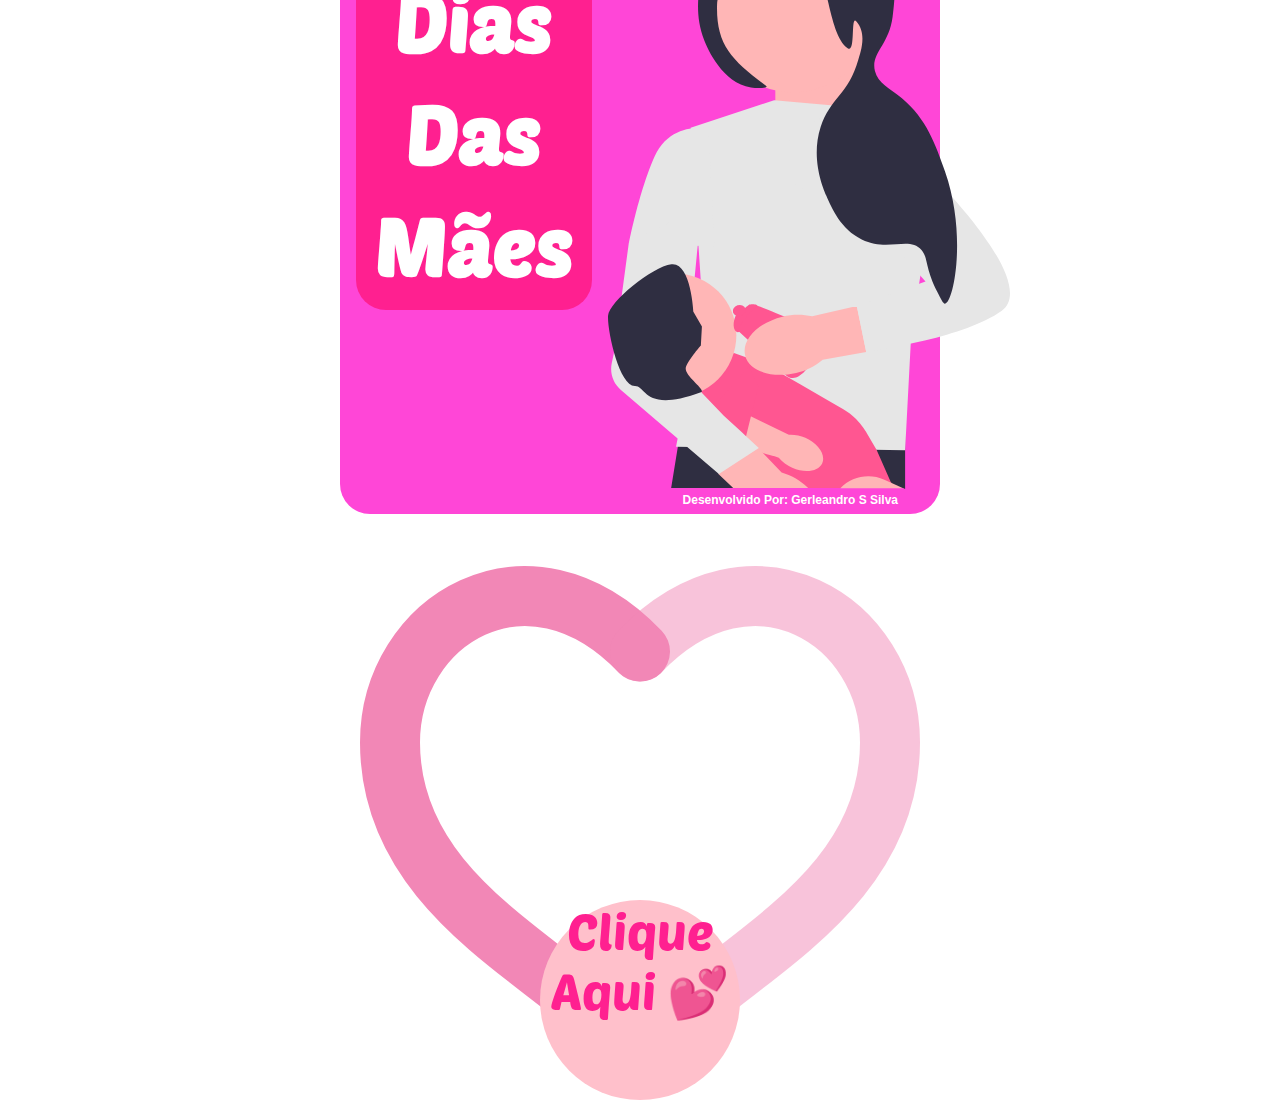
==== index.html @ ae4b70b3 "first commit" ====
<!DOCTYPE html>
<html lang="en">
<head>
    <meta charset="UTF-8">
    <meta name="viewport" content="width=device-width, initial-scale=1.0">
    <title>Feliz Dias Das Mães</title>
    <link rel="stylesheet" href="style.css">
</head>
<body>
    
    <div class="container">
        <h2 class="title">Feliz Dias Das Mães</h2>
        
        <div class="box1">
            <img src="imagens/undraw_baby_re_fr9r.svg" alt="">
            <P>Desenvolvido Por: Gerleandro S Silva</P>
        </div>
    </div>
    <img class="heart" src="imagens/heart-svgrepo-com.svg" alt="">
    <a href="carta.html">Clique aqui 💕</a>
</body>
</html>
---- style.css ----
@import url('https://fonts.googleapis.com/css2?family=Poetsen+One&display=swap');


* {
    margin:0;
    padding:0;
    box-sizing: border-box;
}

body {
    display: flex;
    justify-content: center;
    align-items: center;
    flex-direction: column;
    width: 100vw;
    height: 100vh;
    overflow: hidden;

    
}

p {
    color: #fff;
    font-family: Arial, Helvetica, sans-serif;
    font-weight: bold;
    font-size: 12px;
    text-align: end;
    margin: 0 10px 0 0;
}

.container {
    display: flex;
    justify-content: center;
    align-items: start;
    width: 600px;
    height: 100%;
    background-color: rgb(255, 70, 215);
    padding: 1rem;
    border-radius: 0 0 30px 30px; 

}

.title {
    font-family: "Poetsen One", sans-serif;
    font-size: 5em;
    width: 300px;
    height:auto;
    padding: 10px;
    padding-top: 50px;
    border-radius: 0 0 30px 30px; 
    text-align: center;
    color: #fff;
    line-height: 1.4em;
    background-color: rgb(255, 32, 144);
}

.box1 {
    height: 600px;
    width:300px;
    margin:5em 1em 1em 1em;
}

.heart {
    width: 600px;
}

a {
    position: absolute;
    top: 900px;
    border-radius: 10rem ;
    background-color: pink;
    font-family: "Poetsen One", sans-serif;
    color:rgb(255, 32, 144);
    font-size: 50px;
    text-transform: capitalize;
    border:none;
    width: 200px;
    height: 200px;
    text-decoration: none;
    text-align: center;
}
a:hover {
    transition: 1s;
    transform: scale(1.9);
}
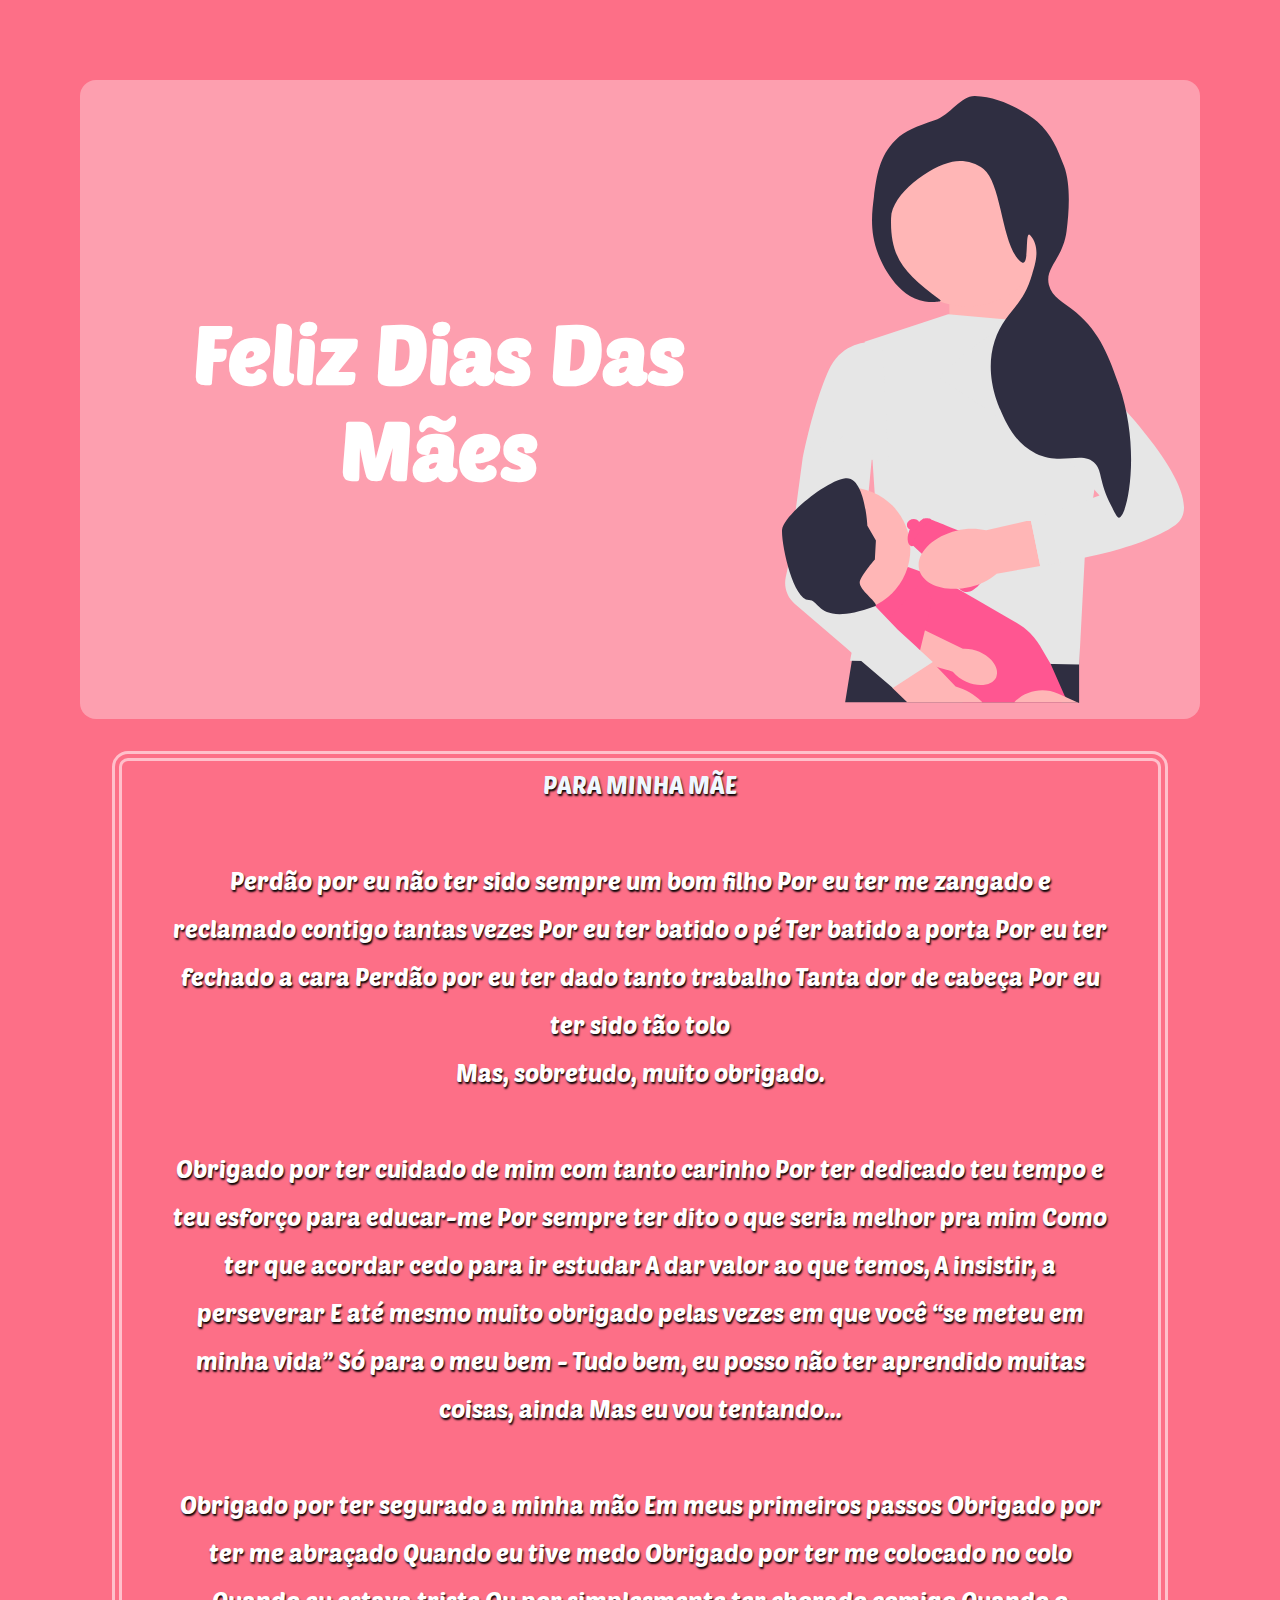
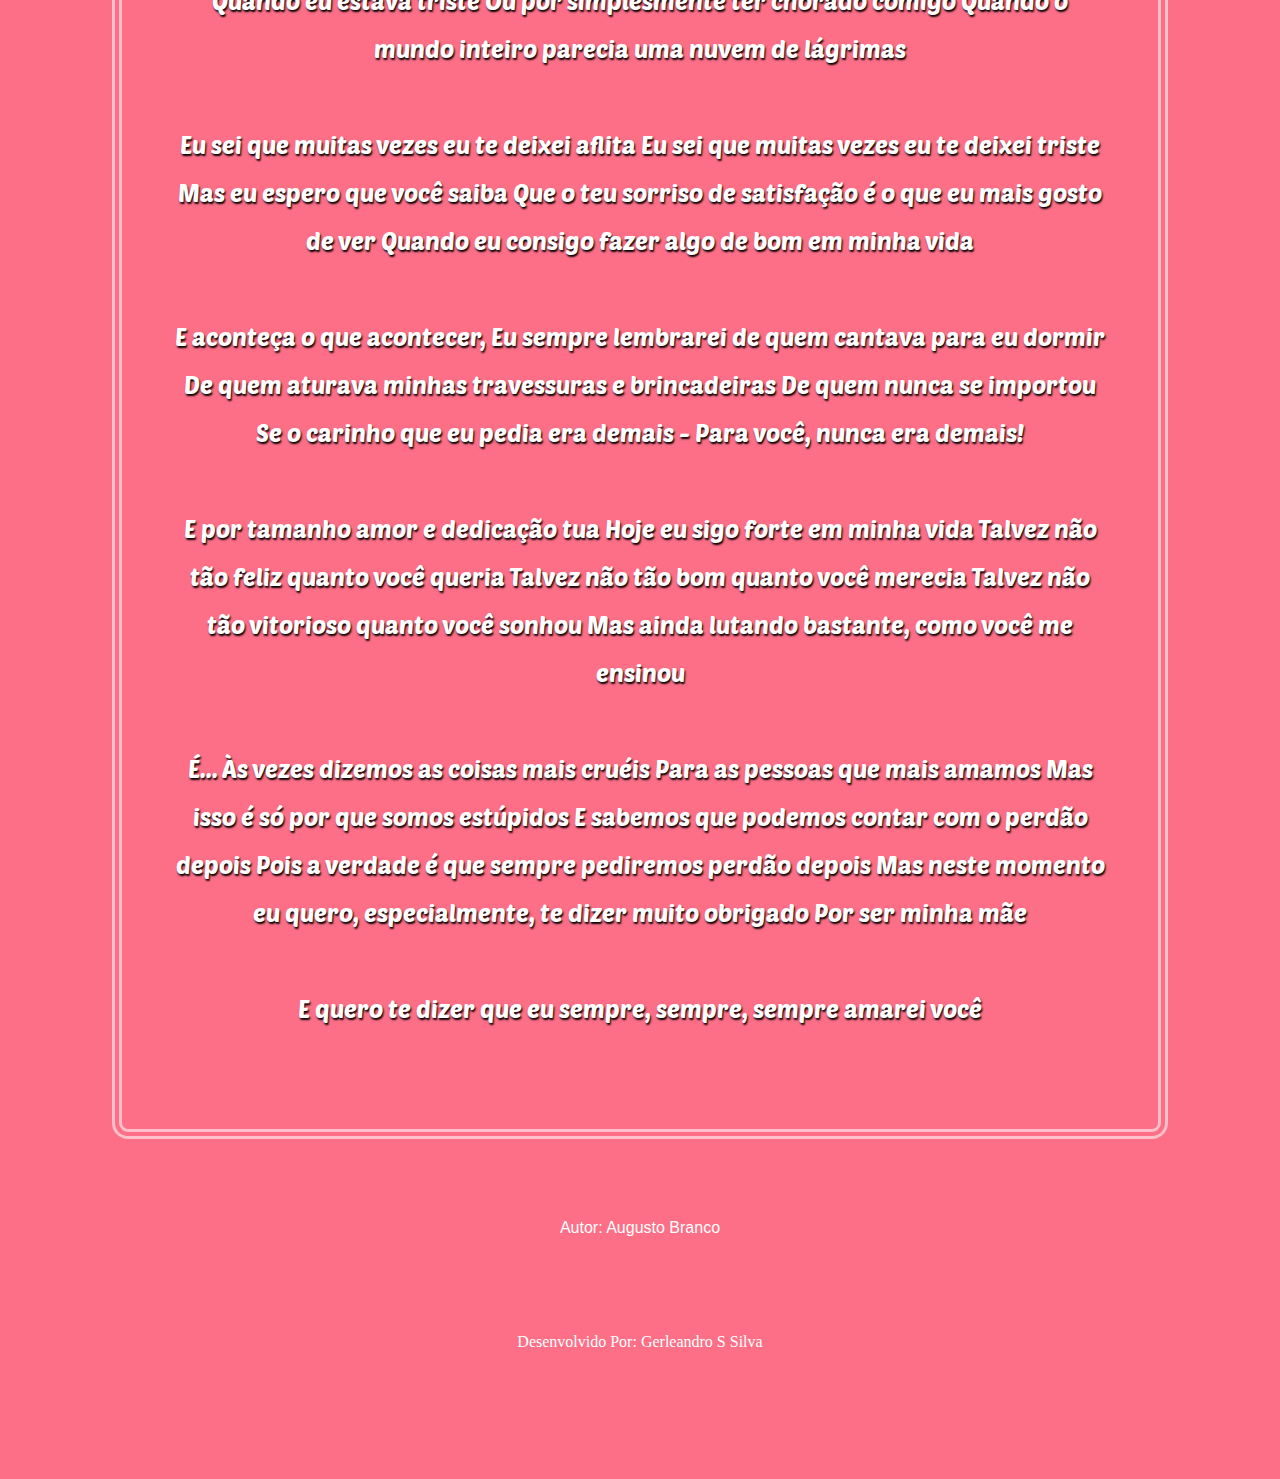
==== commit 6f9666c4: "site-2.0" ====
--- a/index.html
+++ b/index.html
@@ -9,14 +9,98 @@
 <body>
     
     <div class="container">
-        <h2 class="title">Feliz Dias Das Mães</h2>
+        
         
         <div class="box1">
+            <h2 class="title">Feliz Dias Das Mães</h2>
             <img src="imagens/undraw_baby_re_fr9r.svg" alt="">
-            <P>Desenvolvido Por: Gerleandro S Silva</P>
+            
         </div>
+        
     </div>
-    <img class="heart" src="imagens/heart-svgrepo-com.svg" alt="">
-    <a href="carta.html">Clique aqui 💕</a>
+    <div class="carta">
+        <article>PARA MINHA MÃE
+
+            <p>
+                Perdão por eu não ter sido sempre um bom filho
+                Por eu ter me zangado e reclamado contigo tantas vezes
+                Por eu ter batido o pé
+                Ter batido a porta
+                Por eu ter fechado a cara
+                Perdão por eu ter dado tanto trabalho
+                Tanta dor de cabeça
+                Por eu ter sido tão tolo
+                <br>
+            Mas, sobretudo, muito obrigado.
+            </p>
+          
+            <p>
+                Obrigado por ter cuidado de mim com tanto carinho
+                Por ter dedicado teu tempo e teu esforço para educar-me
+                Por sempre ter dito o que seria melhor pra mim
+                Como ter que acordar cedo para ir estudar
+                A dar valor ao que temos,
+                A insistir, a perseverar
+                E até mesmo muito obrigado pelas vezes em que você “se meteu em minha vida”
+                Só para o meu bem
+                - Tudo bem, eu posso não ter aprendido muitas coisas, ainda
+                Mas eu vou tentando...
+            </p>
+            
+            <p>
+                Obrigado por ter segurado a minha mão
+                Em meus primeiros passos
+                Obrigado por ter me abraçado
+                Quando eu tive medo
+                Obrigado por ter me colocado no colo
+                Quando eu estava triste
+                Ou por simplesmente ter chorado comigo
+                Quando o mundo inteiro parecia uma nuvem de lágrimas
+            </p>
+           <p>
+               
+               Eu sei que muitas vezes eu te deixei aflita
+               Eu sei que muitas vezes eu te deixei triste
+               Mas eu espero que você saiba
+               Que o teu sorriso de satisfação é o que eu mais gosto de ver
+               Quando eu consigo fazer algo de bom em minha vida
+           </p>
+            
+            <p>
+                E aconteça o que acontecer,
+                Eu sempre lembrarei de quem cantava para eu dormir
+                De quem aturava minhas travessuras e brincadeiras
+                De quem nunca se importou
+                Se o carinho que eu pedia era demais
+                - Para você, nunca era demais!
+            </p>
+           <p>
+               
+               E por tamanho amor e dedicação tua
+               Hoje eu sigo forte em minha vida
+               Talvez não tão feliz quanto você queria
+               Talvez não tão bom quanto você merecia
+               Talvez não tão vitorioso quanto você sonhou
+               Mas ainda lutando bastante, como você me ensinou
+           </p>
+            
+            <p>
+                É... Às vezes dizemos as coisas mais cruéis
+                Para as pessoas que mais amamos
+                Mas isso é só por que somos estúpidos
+                E sabemos que podemos contar com o perdão depois
+                Pois a verdade é que sempre pediremos perdão depois
+                Mas neste momento eu quero, especialmente, te dizer muito obrigado
+                Por ser minha mãe
+            </p>
+            <p>
+                E quero te dizer que eu sempre,
+                sempre, sempre
+                amarei você
+            </p></article><br>
+            
+     </div>
+     <p class="autor">Autor: Augusto Branco</p>
+    <P>Desenvolvido Por: Gerleandro S Silva</P>
 </body>
 </html>--- a/style.css
+++ b/style.css
@@ -8,78 +8,73 @@
 }
 
 body {
+    background-color: #ffffff;
+}
+
+p {
+   color: #fff;
+}
+
+.container {
+    background-color: rgb(253, 159, 175);
+    width: 100%;
+    border-radius: 1rem;
+}
+
+.title {
+    font-family: "Poetsen One", sans-serif;
+    font-size: 5em;
+    color: white;
+}
+
+.box1 {
+   display: flex;
+   align-items: center;
+   padding: 1em;
+}
+
+
+* {
+    margin: 0;
+    padding: 0;
+    box-sizing: border-box;
+}
+
+body {
+    text-align: center;
     display: flex;
     justify-content: center;
     align-items: center;
     flex-direction: column;
     width: 100vw;
-    height: 100vh;
-    overflow: hidden;
+    background-color: rgb(253, 111, 135);
+    padding: 5rem;
+    overflow-x: hidden;
+}
 
-    
+.carta {
+    display: flex;
+    justify-content: center;
+    align-items: center;
+    flex-direction: column;
+    margin: 2rem;
+    line-height: 3rem;
+    border: 10px double pink;
+    border-radius: 1rem;
+}
+
+.carta > article {
+    font-family: "Poetsen One", sans-serif;
+    color:aliceblue;
+    text-shadow: 1px 2px 2px black;
+    font-size: 24px;
 }
 
 p {
-    color: #fff;
-    font-family: Arial, Helvetica, sans-serif;
-    font-weight: bold;
-    font-size: 12px;
-    text-align: end;
-    margin: 0 10px 0 0;
+    margin: 3rem;
 }
 
-.container {
-    display: flex;
-    justify-content: center;
-    align-items: start;
-    width: 600px;
-    height: 100%;
-    background-color: rgb(255, 70, 215);
-    padding: 1rem;
-    border-radius: 0 0 30px 30px; 
-
+.autor {
+    color: white;
+    font-family: Arial, Helvetica, sans-serif;
 }
-
-.title {
-    font-family: "Poetsen One", sans-serif;
-    font-size: 5em;
-    width: 300px;
-    height:auto;
-    padding: 10px;
-    padding-top: 50px;
-    border-radius: 0 0 30px 30px; 
-    text-align: center;
-    color: #fff;
-    line-height: 1.4em;
-    background-color: rgb(255, 32, 144);
-}
-
-.box1 {
-    height: 600px;
-    width:300px;
-    margin:5em 1em 1em 1em;
-}
-
-.heart {
-    width: 600px;
-}
-
-a {
-    position: absolute;
-    top: 900px;
-    border-radius: 10rem ;
-    background-color: pink;
-    font-family: "Poetsen One", sans-serif;
-    color:rgb(255, 32, 144);
-    font-size: 50px;
-    text-transform: capitalize;
-    border:none;
-    width: 200px;
-    height: 200px;
-    text-decoration: none;
-    text-align: center;
-}
-a:hover {
-    transition: 1s;
-    transform: scale(1.9);
-}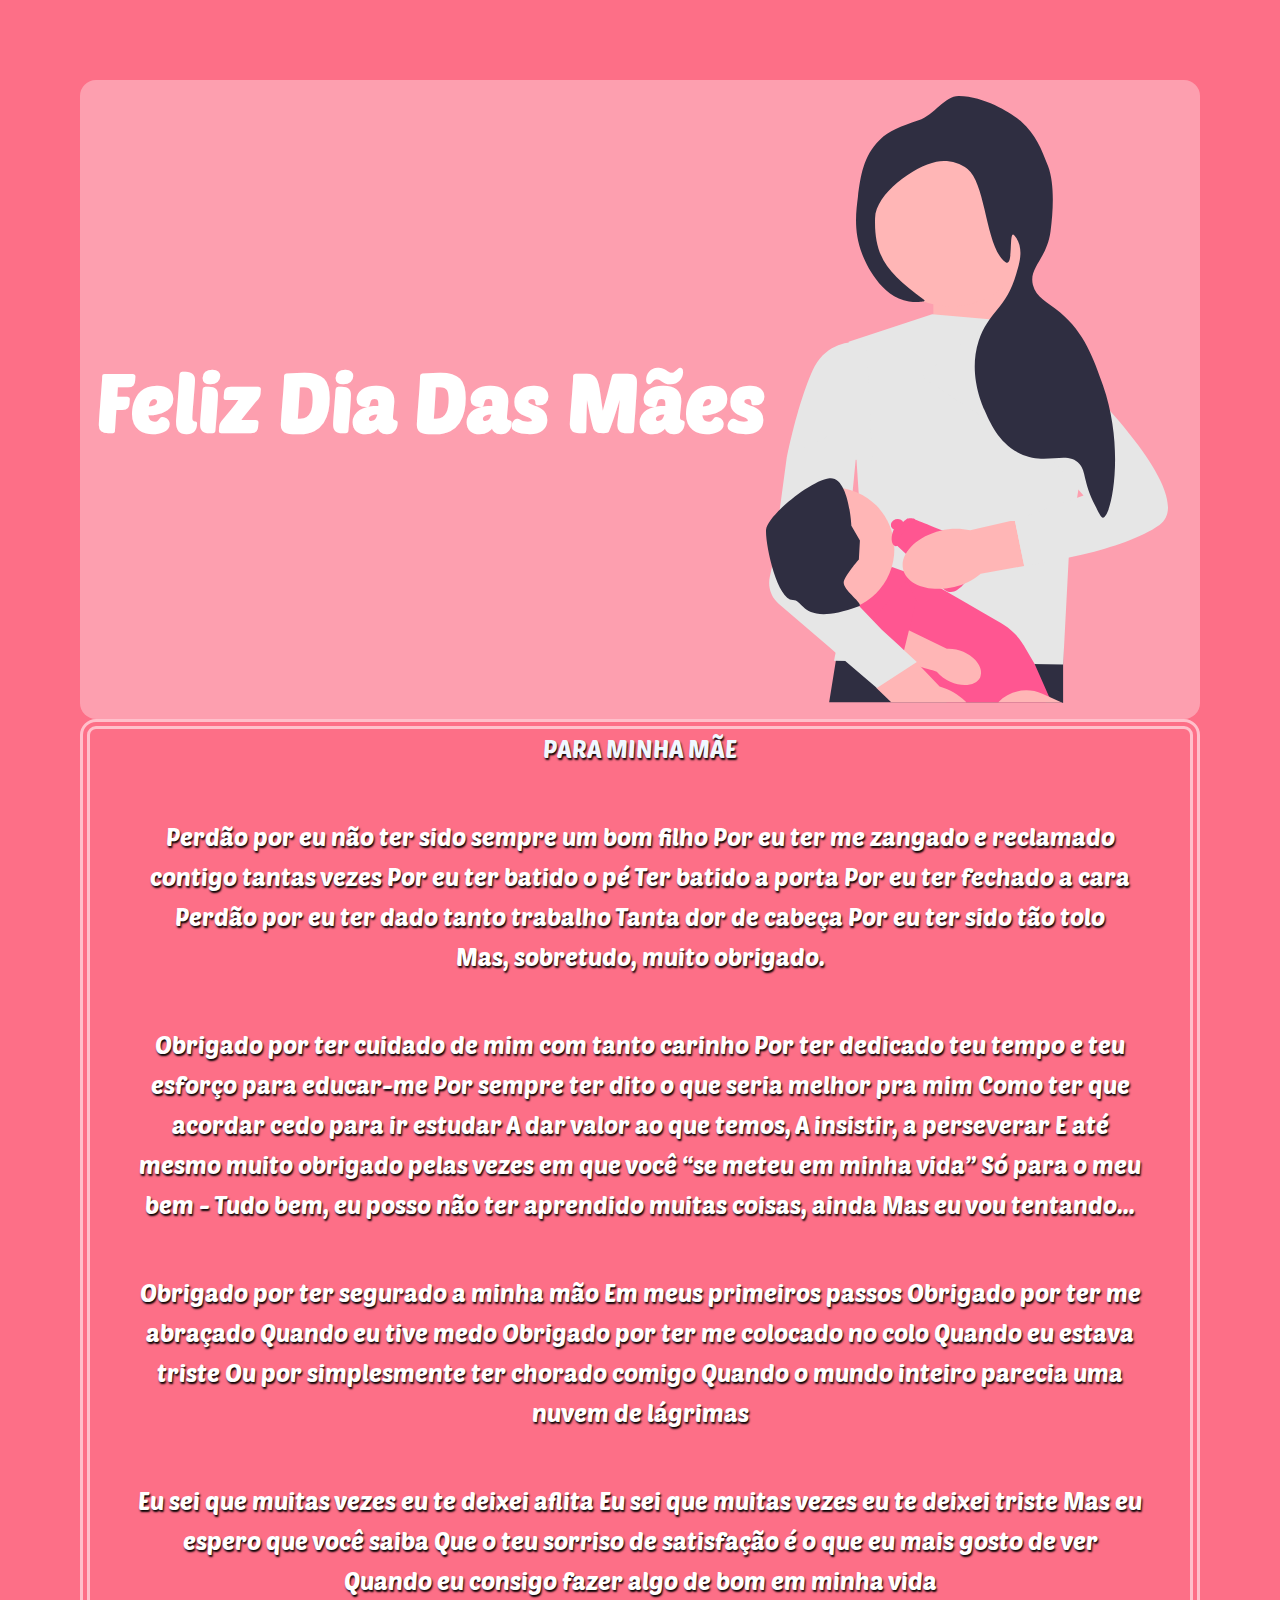
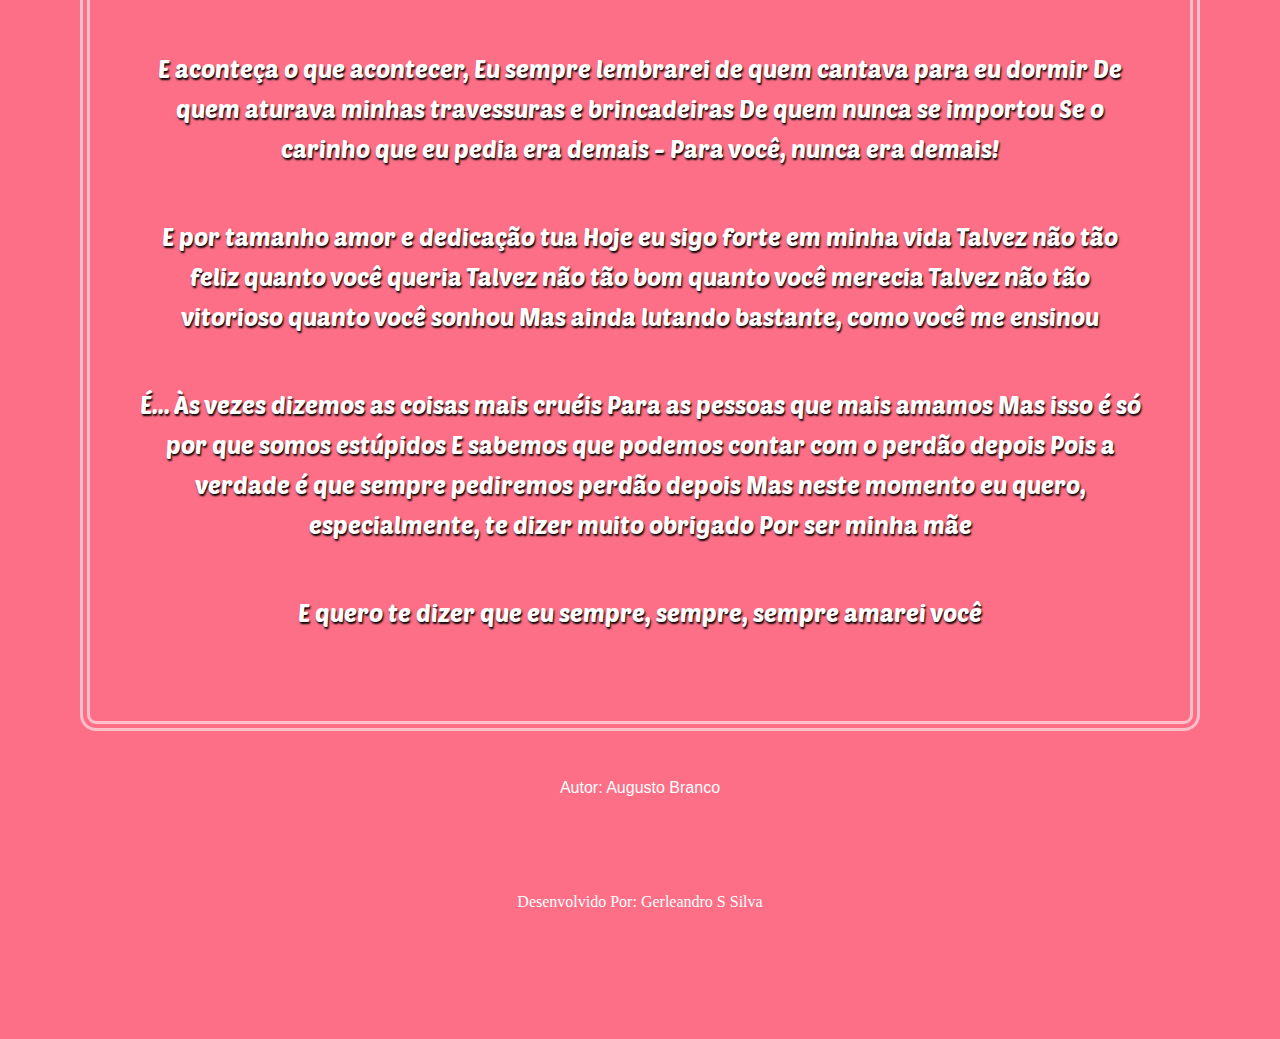
==== commit 1e483028: "Update index.html" ====
--- a/index.html
+++ b/index.html
@@ -3,7 +3,7 @@
 <head>
     <meta charset="UTF-8">
     <meta name="viewport" content="width=device-width, initial-scale=1.0">
-    <title>Feliz Dias Das Mães</title>
+    <title>Feliz Dia Das Mães</title>
     <link rel="stylesheet" href="style.css">
 </head>
 <body>
@@ -12,7 +12,7 @@
         
         
         <div class="box1">
-            <h2 class="title">Feliz Dias Das Mães</h2>
+            <h2 class="title">Feliz Dia Das Mães</h2>
             <img src="imagens/undraw_baby_re_fr9r.svg" alt="">
             
         </div>
@@ -103,4 +103,4 @@
      <p class="autor">Autor: Augusto Branco</p>
     <P>Desenvolvido Por: Gerleandro S Silva</P>
 </body>
-</html>+</html>
--- a/style.css
+++ b/style.css
@@ -8,7 +8,16 @@
 }
 
 body {
-    background-color: #ffffff;
+    width: 100vw;
+    text-align: center;
+    display: flex;
+    justify-content: center;
+    align-items: center;
+    flex-direction: column;
+    background-color: rgb(253, 111, 135);
+    padding: 5rem;
+    overflow-x: hidden;
+    
 }
 
 p {
@@ -34,31 +43,13 @@
 }
 
 
-* {
-    margin: 0;
-    padding: 0;
-    box-sizing: border-box;
-}
-
-body {
-    text-align: center;
-    display: flex;
-    justify-content: center;
-    align-items: center;
-    flex-direction: column;
-    width: 100vw;
-    background-color: rgb(253, 111, 135);
-    padding: 5rem;
-    overflow-x: hidden;
-}
-
 .carta {
     display: flex;
     justify-content: center;
     align-items: center;
+    width:100%;
     flex-direction: column;
-    margin: 2rem;
-    line-height: 3rem;
+    line-height: 2.5rem;
     border: 10px double pink;
     border-radius: 1rem;
 }
@@ -78,3 +69,23 @@
     color: white;
     font-family: Arial, Helvetica, sans-serif;
 }
+
+
+@media screen and (max-width: 720px) {
+
+    * {
+        margin: 5px;
+        padding:0;
+    }
+
+    body {
+        padding: 0;
+        overflow-x: hidden;
+    }
+    .container > .box1 > img {
+        width: 200px
+    }
+    .carta {
+        width: 100%px;
+    }
+}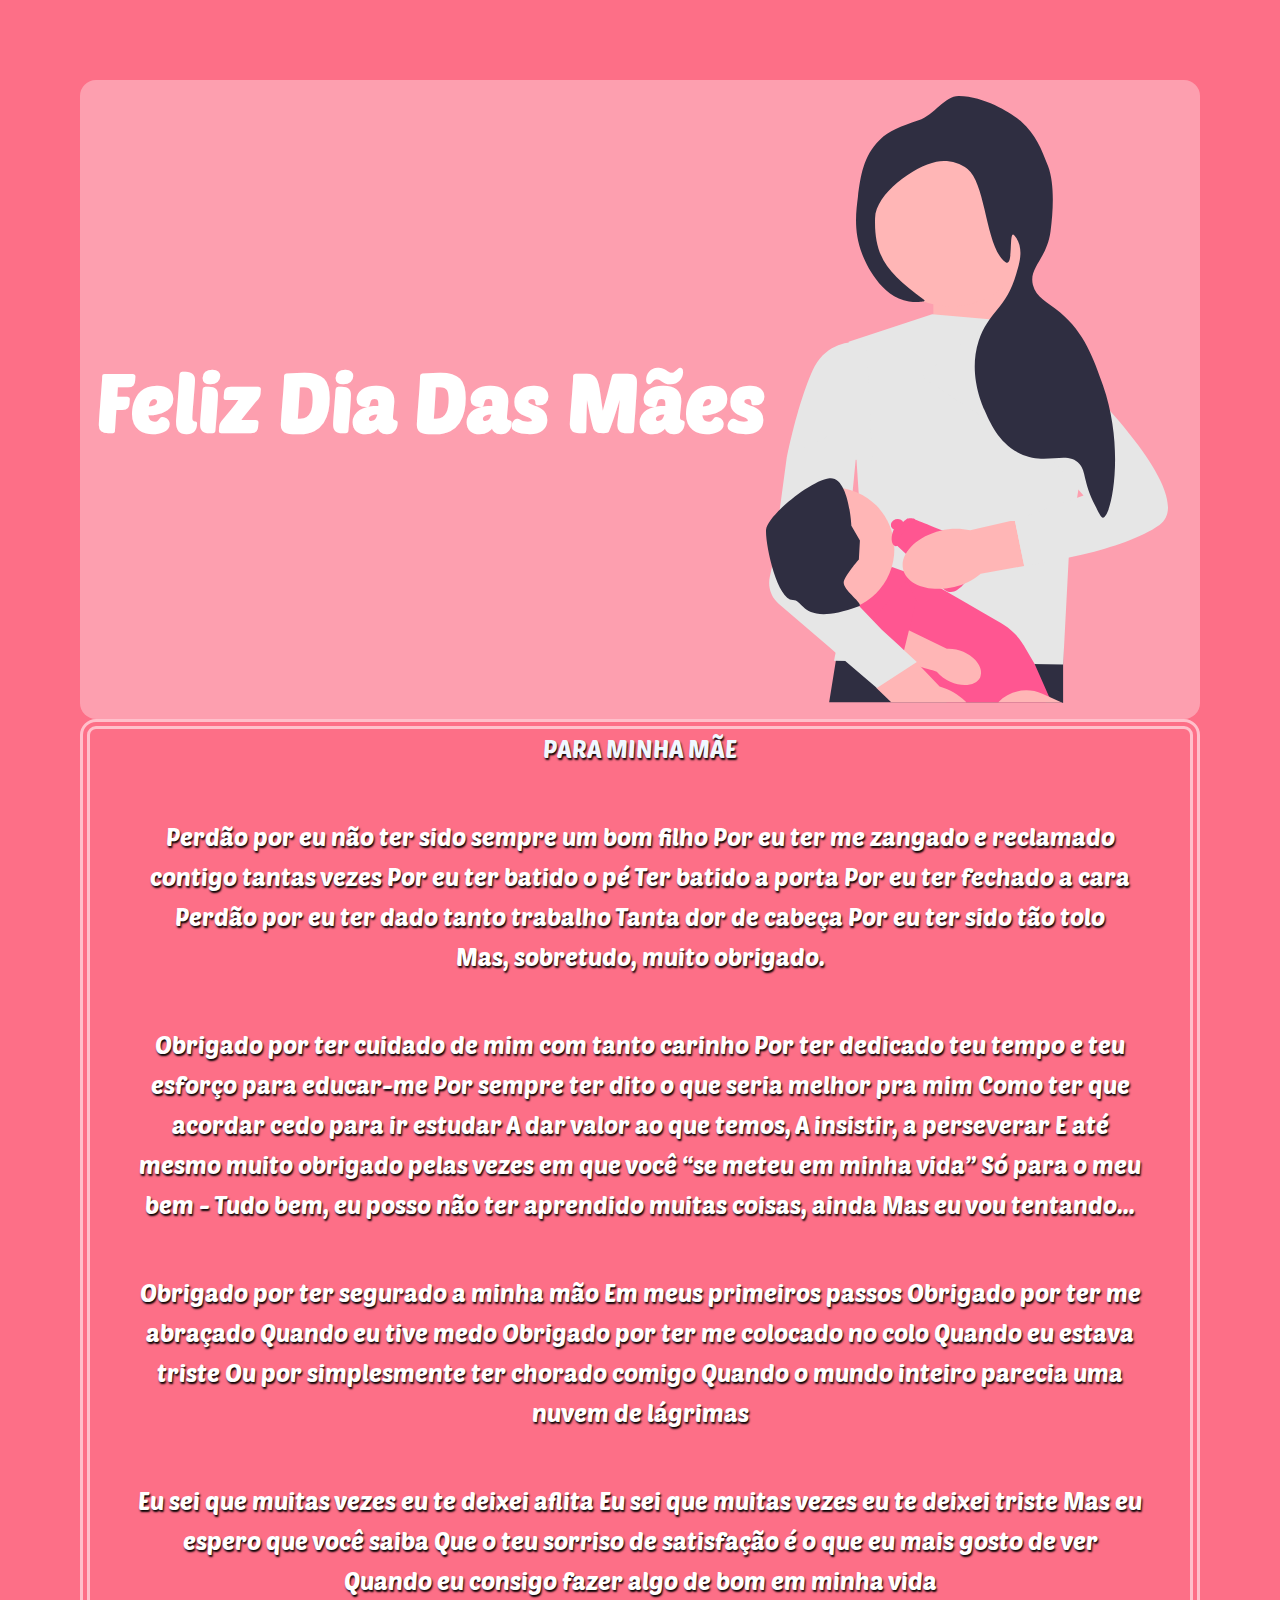
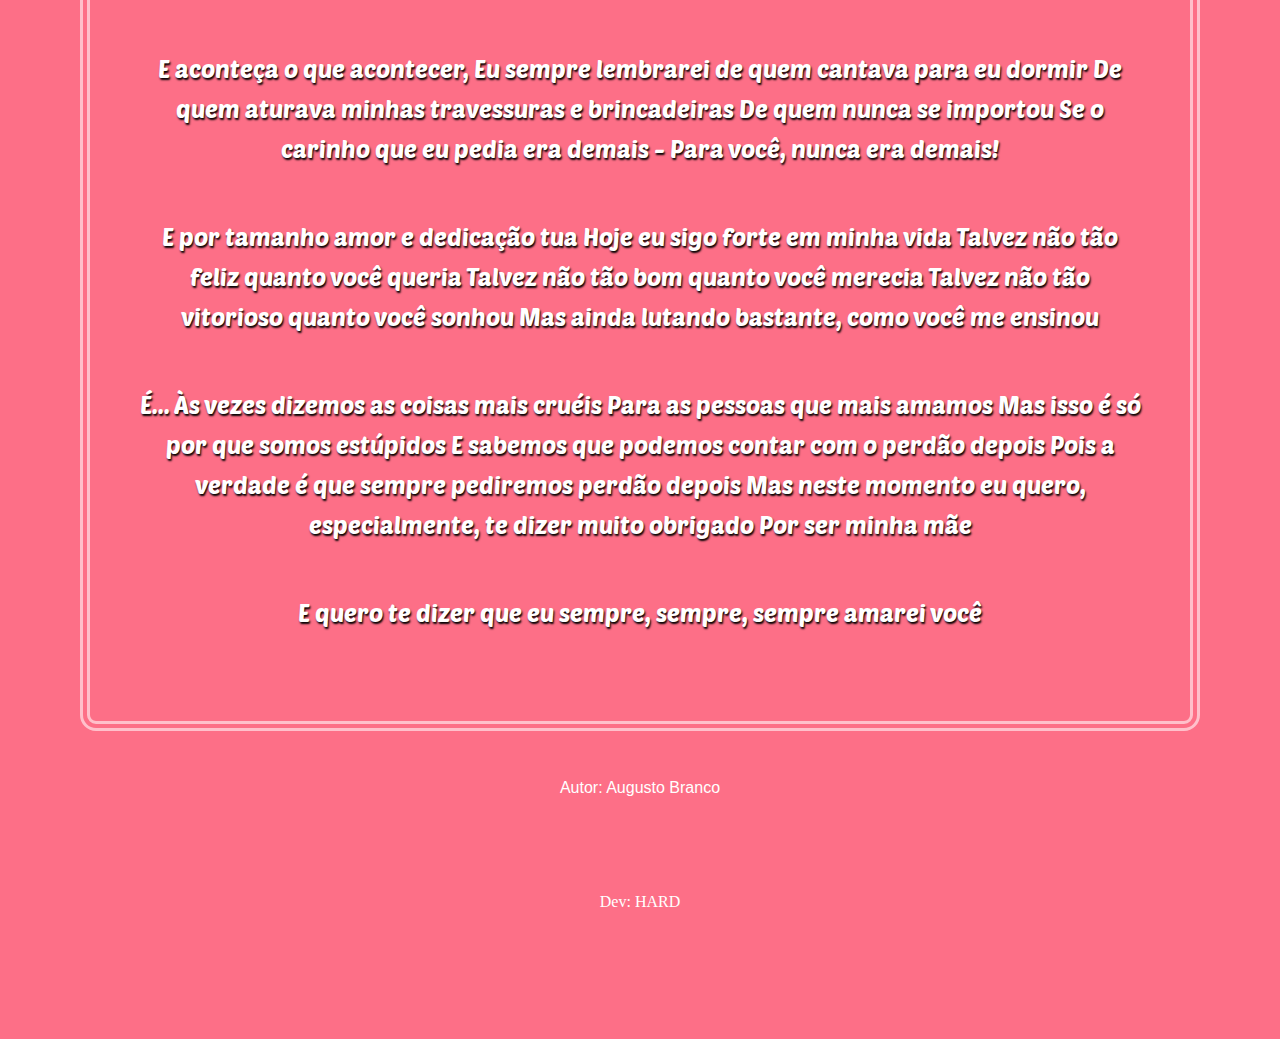
==== commit 70c50ba1: "Update index.html" ====
--- a/index.html
+++ b/index.html
@@ -101,6 +101,6 @@
             
      </div>
      <p class="autor">Autor: Augusto Branco</p>
-    <P>Desenvolvido Por: Gerleandro S Silva</P>
+    <P>Dev: HARD </P>
 </body>
 </html>
